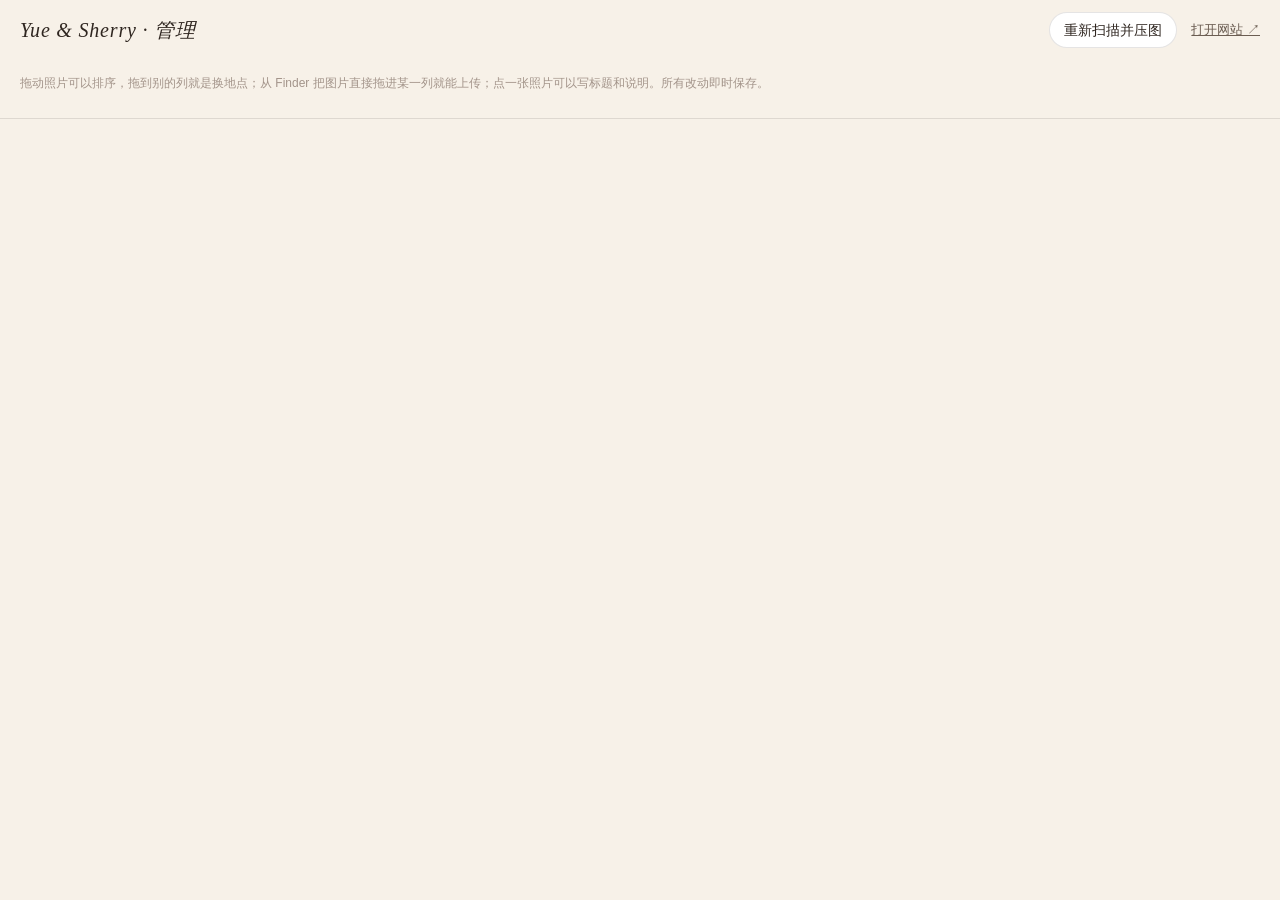
==== scripts/admin.html @ b2327e75 "Yue & Sherry 摄影网站：首页、作品画廊、管理面板 Co-Authored-By: Claude Fable 5.1 <noreply@anthropic.com>" ====
<!DOCTYPE html>
<html lang="zh-CN">
<head>
<meta charset="UTF-8">
<meta name="viewport" content="width=device-width, initial-scale=1">
<title>管理 · Yue &amp; Sherry</title>
<style>
  :root { --cream:#f7f1e8; --deep:#efe6d8; --ink:#2f2620; --soft:#6b5d52; --faint:#a3948a; --accent:#b5614a; --line:rgba(47,38,32,.12); }
  * { box-sizing:border-box; }
  body { margin:0; background:var(--cream); color:var(--ink); font:14px/1.6 -apple-system, "PingFang SC", "Noto Sans SC", sans-serif; height:100vh; display:flex; flex-direction:column; overflow:hidden; }
  button { font:inherit; cursor:pointer; border:1px solid var(--line); background:#fff; color:var(--ink); padding:6px 14px; border-radius:999px; }
  button:hover { border-color:var(--ink); }
  button.primary { background:var(--ink); color:var(--cream); border-color:var(--ink); }
  button.danger { color:var(--accent); }
  input, textarea { font:inherit; width:100%; padding:8px 10px; border:1px solid var(--line); border-radius:6px; background:#fff; color:var(--ink); }
  textarea { resize:vertical; min-height:80px; }

  header { display:flex; align-items:center; gap:14px; padding:12px 20px; border-bottom:1px solid var(--line); background:var(--cream); flex-wrap:wrap; }
  header h1 { font:300 20px Georgia, serif; font-style:italic; margin:0 18px 0 0; letter-spacing:.04em; }
  .tabs { display:flex; gap:4px; }
  .tab { border:0; background:none; color:var(--soft); }
  .tab.on { background:var(--ink); color:var(--cream); }
  .spacer { flex:1; }
  header a { color:var(--soft); font-size:13px; }
  .hint { font-size:12px; color:var(--faint); width:100%; }

  main { flex:1; display:flex; overflow:hidden; }
  .board { flex:1; display:flex; gap:16px; padding:18px 20px; overflow-x:auto; align-items:flex-start; }
  .col { flex:0 0 340px; background:var(--deep); border-radius:12px; display:flex; flex-direction:column; max-height:100%; transition:box-shadow .15s; }
  .col.drop { box-shadow:0 0 0 2px var(--accent) inset; }
  .col-head { display:flex; align-items:baseline; gap:8px; padding:12px 14px 8px; }
  .col-head h2 { margin:0; font-size:16px; font-weight:500; letter-spacing:.1em; }
  .col-head .n { color:var(--faint); font-size:12px; }
  .col-head .rename { margin-left:auto; border:0; background:none; color:var(--faint); padding:0 4px; font-size:12px; }
  .grid { display:grid; grid-template-columns:repeat(3, 1fr); grid-auto-rows:100px; gap:6px; padding:0 10px 12px; overflow-y:auto; min-height:120px; flex:1 1 auto; }
  .ph { position:relative; height:100px; background:#ddd; border-radius:6px; overflow:hidden; cursor:grab; }
  .ph img { width:100%; height:100%; object-fit:cover; display:block; pointer-events:none; }
  .ph .t { position:absolute; left:0; right:0; bottom:0; padding:12px 6px 4px; font-size:11px; color:#fff; background:linear-gradient(transparent, rgba(0,0,0,.6)); white-space:nowrap; overflow:hidden; text-overflow:ellipsis; }
  .ph.sel { outline:3px solid var(--accent); }
  .sortable-ghost { opacity:.3; }
  .sortable-chosen { cursor:grabbing; }
  .empty { grid-column:1/-1; grid-row:span 2; color:var(--faint); font-size:12px; text-align:center; padding:30px 10px; border:1px dashed var(--line); border-radius:8px; }
  .col-new { flex:0 0 240px; background:none; border:1px dashed var(--line); border-radius:12px; padding:14px; display:flex; flex-direction:column; gap:8px; }
  .col-new input { background:transparent; }

  aside { width:360px; border-left:1px solid var(--line); background:#fff; padding:18px; overflow-y:auto; display:none; flex-direction:column; gap:12px; }
  aside.open { display:flex; }
  aside img { width:100%; max-height:300px; object-fit:contain; background:var(--deep); border-radius:8px; }
  aside label { font-size:12px; color:var(--soft); display:block; margin-bottom:4px; }
  aside .meta { font-size:12px; color:var(--faint); }
  aside .row { display:flex; gap:8px; justify-content:space-between; margin-top:auto; }

  .toast { position:fixed; left:50%; bottom:24px; transform:translateX(-50%); background:var(--ink); color:var(--cream); padding:10px 18px; border-radius:999px; font-size:13px; opacity:0; transition:opacity .2s; pointer-events:none; max-width:80vw; white-space:pre-wrap; }
  .toast.show { opacity:1; }
  .busy { position:fixed; inset:0; background:rgba(247,241,232,.6); display:none; align-items:center; justify-content:center; font-size:15px; color:var(--soft); z-index:5; }
  .busy.show { display:flex; }
</style>
</head>
<body>
<header>
  <h1>Yue &amp; Sherry · 管理</h1>
  <div class="tabs" id="tabs"></div>
  <span class="spacer"></span>
  <button id="rescan">重新扫描并压图</button>
  <a href="/" target="_blank">打开网站 ↗</a>
  <p class="hint">拖动照片可以排序，拖到别的列就是换地点；从 Finder 把图片直接拖进某一列就能上传；点一张照片可以写标题和说明。所有改动即时保存。</p>
</header>

<main>
  <div class="board" id="board"></div>
  <aside id="panel">
    <img id="p-img" src="" alt="">
    <p class="meta" id="p-meta"></p>
    <div><label>标题</label><input id="p-title"></div>
    <div><label>日期（随意格式，如 2025 春）</label><input id="p-date"></div>
    <div><label>一句话说明（显示在大图下方）</label><textarea id="p-note"></textarea></div>
    <div class="row">
      <button class="danger" id="p-remove">移出网站</button>
      <button id="p-close">关闭</button>
    </div>
  </aside>
</main>

<div class="toast" id="toast"></div>
<div class="busy" id="busy">处理中…</div>

<script src="https://cdnjs.cloudflare.com/ajax/libs/Sortable/1.15.2/Sortable.min.js"></script>
<script>
const AUTHORS = ['越越', 'Sherry'];
let S = { photos: [], places: {} };
let author = localStorage.getItem('admin.author') || AUTHORS[0];
let selected = null;

const $ = id => document.getElementById(id);
const toast = (msg, ms = 2200) => { const t = $('toast'); t.textContent = msg; t.classList.add('show'); clearTimeout(t._h); t._h = setTimeout(() => t.classList.remove('show'), ms); };
const busy = on => $('busy').classList.toggle('show', on);

async function api(path, body, method = 'POST') {
  const r = await fetch(path, { method, headers: { 'Content-Type': 'application/json' }, body: body ? JSON.stringify(body) : undefined });
  const j = await r.json();
  if (j.error) throw new Error(j.error);
  return j;
}

/* ---------- 渲染 ---------- */
function renderTabs() {
  const names = [...new Set([...AUTHORS, ...Object.keys(S.places)])];
  $('tabs').innerHTML = names.map(a => `<button class="tab ${a === author ? 'on' : ''}" data-a="${a}">${a} <span style="opacity:.6">${S.photos.filter(p => p.author === a).length}</span></button>`).join('');
  $('tabs').querySelectorAll('.tab').forEach(b => b.onclick = () => { author = b.dataset.a; localStorage.setItem('admin.author', author); render(); });
}

function renderBoard() {
  const board = $('board');
  board.innerHTML = '';
  const places = [...(S.places[author] || [])];
  S.photos.filter(p => p.author === author).forEach(p => { if (!places.includes(p.place)) places.push(p.place); });
  // 按 photos.js 里出现顺序排列地点
  const order = {}; S.photos.filter(p => p.author === author).forEach((p, i) => { if (!(p.place in order)) order[p.place] = i; });
  places.sort((a, b) => (order[a] ?? 1e9) - (order[b] ?? 1e9));

  places.forEach(place => {
    const pics = S.photos.filter(p => p.author === author && p.place === place);
    const col = document.createElement('section');
    col.className = 'col'; col.dataset.place = place;
    col.innerHTML = `<div class="col-head"><h2>${place}</h2><span class="n">${pics.length}</span></div><div class="grid"></div>`;
    const grid = col.querySelector('.grid');
    if (!pics.length) grid.innerHTML = `<div class="empty">把照片拖到这里<br>或从 Finder 拖图片进来上传</div>`;
    pics.forEach(p => {
      const d = document.createElement('div');
      d.className = 'ph' + (selected === p.src ? ' sel' : ''); d.dataset.src = p.src;
      d.innerHTML = `<img src="${p.thumb}" loading="lazy" alt="">${p.title ? `<div class="t">${p.title}</div>` : ''}`;
      d.onclick = () => select(p.src);
      grid.appendChild(d);
    });
    new Sortable(grid, {
      group: 'photos', animation: 150, draggable: '.ph', forceFallback: true, fallbackTolerance: 4,
      onEnd: () => { grid.querySelector('.empty')?.remove(); saveLayout(); },
    });
    // Finder 文件拖入上传
    ['dragenter', 'dragover'].forEach(ev => col.addEventListener(ev, e => {
      if ([...e.dataTransfer.types].includes('Files')) { e.preventDefault(); col.classList.add('drop'); }
    }));
    col.addEventListener('dragleave', () => col.classList.remove('drop'));
    col.addEventListener('drop', e => {
      col.classList.remove('drop');
      if (!e.dataTransfer.files?.length) return;
      e.preventDefault(); upload(place, [...e.dataTransfer.files]);
    });
    board.appendChild(col);
  });

  const add = document.createElement('div');
  add.className = 'col-new';
  add.innerHTML = `<strong style="font-weight:500">新建地点</strong><input id="new-place" placeholder="例如：青岛 / 泰山 / 家里"><button class="primary" id="new-place-btn">给 ${author} 新建</button>`;
  board.appendChild(add);
  const doAdd = async () => {
    const name = $('new-place').value.trim(); if (!name) return;
    try { S = await api('/api/place', { author, name }); render(); toast(`已新建「${name}」`); }
    catch (err) { toast('失败：' + err.message); }
  };
  $('new-place-btn').onclick = doAdd;
  $('new-place').onkeydown = e => { if (e.key === 'Enter') doAdd(); };
}

function render() { renderTabs(); renderBoard(); }

/* ---------- 保存排版（顺序 + 地点） ---------- */
let saveTimer = null;
function saveLayout() {
  clearTimeout(saveTimer);
  saveTimer = setTimeout(async () => {
    const layout = {};
    document.querySelectorAll('.col').forEach(col => {
      layout[col.dataset.place] = [...col.querySelectorAll('.ph')].map(d => d.dataset.src);
    });
    try { busy(true); S = await api('/api/layout', { author, layout }); render(); toast('已保存'); }
    catch (err) { toast('保存失败：' + err.message, 5000); S = await api('/api/state', null, 'GET'); render(); }
    finally { busy(false); }
  }, 250);
}

/* ---------- 上传 ---------- */
async function upload(place, files) {
  const ok = files.filter(f => /\.(jpe?g|png|heic|tiff?|webp)$/i.test(f.name));
  if (!ok.length) return toast('没有可用的图片文件');
  busy(true);
  try {
    for (const [i, f] of ok.entries()) {
      $('busy').textContent = `上传中 ${i + 1}/${ok.length}：${f.name}`;
      const r = await fetch(`/api/upload?author=${encodeURIComponent(author)}&place=${encodeURIComponent(place)}&name=${encodeURIComponent(f.name)}`, { method: 'POST', body: f });
      const j = await r.json(); if (j.error) throw new Error(j.error);
    }
    $('busy').textContent = '压图中…';
    S = await api('/api/rebuild', {}); render(); toast(`已加入 ${ok.length} 张到「${place}」`);
  } catch (err) { toast('上传失败：' + err.message, 5000); }
  finally { busy(false); $('busy').textContent = '处理中…'; }
}

/* ---------- 编辑面板 ---------- */
function select(src) {
  selected = src;
  const p = S.photos.find(x => x.src === src); if (!p) return;
  document.querySelectorAll('.ph').forEach(d => d.classList.toggle('sel', d.dataset.src === src));
  $('panel').classList.add('open');
  $('p-img').src = p.src;
  $('p-meta').textContent = `${p.author} · ${p.place} · ${p.file || ''} · ${p.w}×${p.h}`;
  $('p-title').value = p.title || ''; $('p-date').value = p.date || ''; $('p-note').value = p.note || '';
}
async function saveFields() {
  if (!selected) return;
  const p = S.photos.find(x => x.src === selected); if (!p) return;
  const data = { src: selected, title: $('p-title').value, date: $('p-date').value, note: $('p-note').value };
  if (data.title === p.title && data.date === p.date && data.note === p.note) return;
  Object.assign(p, data);
  try { await api('/api/update', data); toast('已保存'); renderBoard(); }
  catch (err) { toast('保存失败：' + err.message, 5000); }
}
['p-title', 'p-date', 'p-note'].forEach(id => { $(id).addEventListener('change', saveFields); $(id).addEventListener('blur', saveFields); });
$('p-close').onclick = () => { selected = null; $('panel').classList.remove('open'); document.querySelectorAll('.ph.sel').forEach(d => d.classList.remove('sel')); };
$('p-remove').onclick = async () => {
  if (!selected) return;
  const p = S.photos.find(x => x.src === selected);
  try { busy(true); S = await api('/api/remove', { src: selected }); $('p-close').onclick(); render(); toast(`已移出，原图放在 originals/_已移除/${p.author}/${p.place}/`); }
  catch (err) { toast('失败：' + err.message, 5000); }
  finally { busy(false); }
};
$('rescan').onclick = async () => {
  try { busy(true); const r = await api('/api/rebuild', {}); S = r; render(); toast(r.log.slice(-3).join('\n'), 4000); }
  catch (err) { toast('失败：' + err.message, 5000); }
  finally { busy(false); }
};

/* ---------- 启动 ---------- */
(async () => { S = await api('/api/state', null, 'GET'); render(); })();
</script>
</body>
</html>
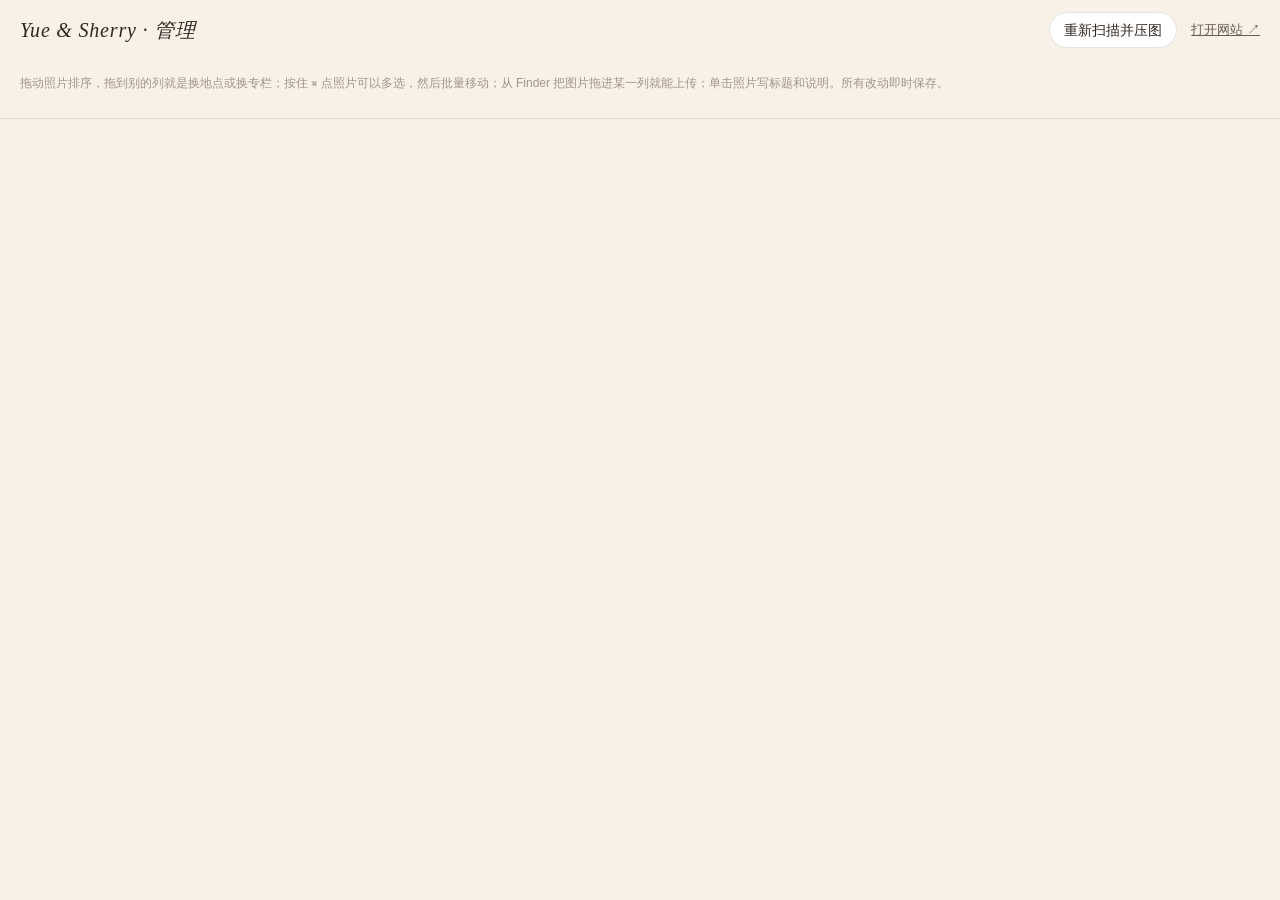
==== commit 0fb5f0f1: "新增「合照」专栏；管理面板支持三个专栏并排、⌘多选批量移动、跨专栏拖拽 Co-Authored-By: Claude Fable 5.1 <noreply@anthropic.com>" ====
--- a/scripts/admin.html
+++ b/scripts/admin.html
@@ -26,10 +26,10 @@
 
   main { flex:1; display:flex; overflow:hidden; }
   .board { flex:1; display:flex; gap:16px; padding:18px 20px; overflow-x:auto; align-items:flex-start; }
-  .col { flex:0 0 340px; background:var(--deep); border-radius:12px; display:flex; flex-direction:column; max-height:100%; transition:box-shadow .15s; }
+  .col { flex:0 0 330px; background:var(--deep); border-radius:12px; display:flex; flex-direction:column; max-height:100%; transition:box-shadow .15s; }
   .col.drop { box-shadow:0 0 0 2px var(--accent) inset; }
   .col-head { display:flex; align-items:baseline; gap:8px; padding:12px 14px 8px; }
-  .col-head h2 { margin:0; font-size:16px; font-weight:500; letter-spacing:.1em; }
+  .col-head h2 { margin:0; font-size:15px; font-weight:500; letter-spacing:.1em; }
   .col-head .n { color:var(--faint); font-size:12px; }
   .col-head .rename { margin-left:auto; border:0; background:none; color:var(--faint); padding:0 4px; font-size:12px; }
   .grid { display:grid; grid-template-columns:repeat(3, 1fr); grid-auto-rows:100px; gap:6px; padding:0 10px 12px; overflow-y:auto; min-height:120px; flex:1 1 auto; }
@@ -50,6 +50,20 @@
   aside .meta { font-size:12px; color:var(--faint); }
   aside .row { display:flex; gap:8px; justify-content:space-between; margin-top:auto; }
 
+
+  .group { display:flex; flex-direction:column; gap:10px; max-height:100%; }
+  .group-head { display:flex; align-items:baseline; gap:10px; padding:0 4px; }
+  .group-head h2 { margin:0; font:300 22px Georgia, serif; letter-spacing:.08em; }
+  .group-head .n { color:var(--faint); font-size:12px; }
+  .cols { display:flex; gap:12px; align-items:flex-start; min-height:0; flex:1; }
+  .group + .group { border-left:1px solid var(--line); padding-left:16px; }
+  .ph.ms { outline:3px solid #3b7ddd; outline-offset:-3px; }
+  .ph.ms::after { content:"✓"; position:absolute; top:4px; left:4px; width:18px; height:18px; border-radius:50%; background:#3b7ddd; color:#fff; font-size:12px; line-height:18px; text-align:center; }
+  .selbar { display:none; align-items:center; gap:10px; padding:8px 20px; background:#3b7ddd; color:#fff; font-size:13px; }
+  .selbar.show { display:flex; }
+  .selbar select { font:inherit; padding:5px 8px; border-radius:6px; border:0; }
+  .selbar button { border-color:rgba(255,255,255,.5); background:rgba(255,255,255,.15); color:#fff; }
+  .selbar .x { margin-left:auto; border:0; background:none; }
   .toast { position:fixed; left:50%; bottom:24px; transform:translateX(-50%); background:var(--ink); color:var(--cream); padding:10px 18px; border-radius:999px; font-size:13px; opacity:0; transition:opacity .2s; pointer-events:none; max-width:80vw; white-space:pre-wrap; }
   .toast.show { opacity:1; }
   .busy { position:fixed; inset:0; background:rgba(247,241,232,.6); display:none; align-items:center; justify-content:center; font-size:15px; color:var(--soft); z-index:5; }
@@ -63,8 +77,15 @@
   <span class="spacer"></span>
   <button id="rescan">重新扫描并压图</button>
   <a href="/" target="_blank">打开网站 ↗</a>
-  <p class="hint">拖动照片可以排序，拖到别的列就是换地点；从 Finder 把图片直接拖进某一列就能上传；点一张照片可以写标题和说明。所有改动即时保存。</p>
+  <p class="hint">拖动照片排序，拖到别的列就是换地点或换专栏；按住 ⌘ 点照片可以多选，然后批量移动；从 Finder 把图片拖进某一列就能上传；单击照片写标题和说明。所有改动即时保存。</p>
 </header>
+
+<div class="selbar" id="selbar">
+  已选 <strong id="sel-n">0</strong> 张 → 移到
+  <select id="sel-target"></select>
+  <button id="sel-go">移动</button>
+  <button class="x" id="sel-clear">取消选择 ✕</button>
+</div>
 
 <main>
   <div class="board" id="board"></div>
@@ -86,10 +107,11 @@
 
 <script src="https://cdnjs.cloudflare.com/ajax/libs/Sortable/1.15.2/Sortable.min.js"></script>
 <script>
-const AUTHORS = ['越越', 'Sherry'];
+const AUTHORS = ['越越', 'Sherry', '合照'];
 let S = { photos: [], places: {} };
-let author = localStorage.getItem('admin.author') || AUTHORS[0];
-let selected = null;
+let view = localStorage.getItem('admin.view') || 'all';   // all | 作者名
+let selected = null;                 // 正在编辑的
+let multi = new Set();               // 多选的 src
 
 const $ = id => document.getElementById(id);
 const toast = (msg, ms = 2200) => { const t = $('toast'); t.textContent = msg; t.classList.add('show'); clearTimeout(t._h); t._h = setTimeout(() => t.classList.remove('show'), ms); };
@@ -102,85 +124,129 @@
   return j;
 }
 
+const allAuthors = () => [...new Set([...AUTHORS, ...Object.keys(S.places)])];
+function placesOf(author) {
+  const places = [...(S.places[author] || [])];
+  S.photos.filter(p => p.author === author).forEach(p => { if (!places.includes(p.place)) places.push(p.place); });
+  const order = {}; S.photos.filter(p => p.author === author).forEach((p, i) => { if (!(p.place in order)) order[p.place] = i; });
+  return places.sort((a, b) => (order[a] ?? 1e9) - (order[b] ?? 1e9));
+}
+
 /* ---------- 渲染 ---------- */
 function renderTabs() {
-  const names = [...new Set([...AUTHORS, ...Object.keys(S.places)])];
-  $('tabs').innerHTML = names.map(a => `<button class="tab ${a === author ? 'on' : ''}" data-a="${a}">${a} <span style="opacity:.6">${S.photos.filter(p => p.author === a).length}</span></button>`).join('');
-  $('tabs').querySelectorAll('.tab').forEach(b => b.onclick = () => { author = b.dataset.a; localStorage.setItem('admin.author', author); render(); });
+  const names = ['all', ...allAuthors()];
+  $('tabs').innerHTML = names.map(a => `<button class="tab ${a === view ? 'on' : ''}" data-a="${a}">${a === 'all' ? '全部' : a} <span style="opacity:.6">${a === 'all' ? S.photos.length : S.photos.filter(p => p.author === a).length}</span></button>`).join('');
+  $('tabs').querySelectorAll('.tab').forEach(b => b.onclick = () => { view = b.dataset.a; localStorage.setItem('admin.view', view); render(); });
 }
 
 function renderBoard() {
   const board = $('board');
   board.innerHTML = '';
-  const places = [...(S.places[author] || [])];
-  S.photos.filter(p => p.author === author).forEach(p => { if (!places.includes(p.place)) places.push(p.place); });
-  // 按 photos.js 里出现顺序排列地点
-  const order = {}; S.photos.filter(p => p.author === author).forEach((p, i) => { if (!(p.place in order)) order[p.place] = i; });
-  places.sort((a, b) => (order[a] ?? 1e9) - (order[b] ?? 1e9));
-
-  places.forEach(place => {
-    const pics = S.photos.filter(p => p.author === author && p.place === place);
-    const col = document.createElement('section');
-    col.className = 'col'; col.dataset.place = place;
-    col.innerHTML = `<div class="col-head"><h2>${place}</h2><span class="n">${pics.length}</span></div><div class="grid"></div>`;
-    const grid = col.querySelector('.grid');
-    if (!pics.length) grid.innerHTML = `<div class="empty">把照片拖到这里<br>或从 Finder 拖图片进来上传</div>`;
-    pics.forEach(p => {
-      const d = document.createElement('div');
-      d.className = 'ph' + (selected === p.src ? ' sel' : ''); d.dataset.src = p.src;
-      d.innerHTML = `<img src="${p.thumb}" loading="lazy" alt="">${p.title ? `<div class="t">${p.title}</div>` : ''}`;
-      d.onclick = () => select(p.src);
-      grid.appendChild(d);
+  const authors = view === 'all' ? allAuthors() : [view];
+
+  authors.forEach(author => {
+    const group = document.createElement('section');
+    group.className = 'group'; group.dataset.author = author;
+    const n = S.photos.filter(p => p.author === author).length;
+    group.innerHTML = `<div class="group-head"><h2>${author}</h2><span class="n">${n} 张</span></div><div class="cols"></div>`;
+    const cols = group.querySelector('.cols');
+
+    placesOf(author).forEach(place => {
+      const pics = S.photos.filter(p => p.author === author && p.place === place);
+      const col = document.createElement('div');
+      col.className = 'col'; col.dataset.place = place; col.dataset.author = author;
+      col.innerHTML = `<div class="col-head"><h2>${place}</h2><span class="n">${pics.length}</span></div><div class="grid"></div>`;
+      const grid = col.querySelector('.grid');
+      if (!pics.length) grid.innerHTML = `<div class="empty">把照片拖到这里<br>或从 Finder 拖图片进来上传</div>`;
+      pics.forEach(p => {
+        const d = document.createElement('div');
+        d.className = 'ph' + (selected === p.src ? ' sel' : '') + (multi.has(p.src) ? ' ms' : ''); d.dataset.src = p.src;
+        d.innerHTML = `<img src="${p.thumb}" loading="lazy" alt="">${p.title ? `<div class="t">${p.title}</div>` : ''}`;
+        d.onclick = e => { if (e.metaKey || e.ctrlKey || e.shiftKey) toggleMulti(p.src, d); else select(p.src); };
+        grid.appendChild(d);
+      });
+      new Sortable(grid, {
+        group: 'photos', animation: 150, draggable: '.ph', forceFallback: true, fallbackTolerance: 4,
+        onEnd: evt => { grid.querySelector('.empty')?.remove(); evt.to.querySelector('.empty')?.remove(); saveLayout(); },
+      });
+      ['dragenter', 'dragover'].forEach(ev => col.addEventListener(ev, e => {
+        if ([...e.dataTransfer.types].includes('Files')) { e.preventDefault(); col.classList.add('drop'); }
+      }));
+      col.addEventListener('dragleave', () => col.classList.remove('drop'));
+      col.addEventListener('drop', e => {
+        col.classList.remove('drop');
+        if (!e.dataTransfer.files?.length) return;
+        e.preventDefault(); upload(author, place, [...e.dataTransfer.files]);
+      });
+      cols.appendChild(col);
     });
-    new Sortable(grid, {
-      group: 'photos', animation: 150, draggable: '.ph', forceFallback: true, fallbackTolerance: 4,
-      onEnd: () => { grid.querySelector('.empty')?.remove(); saveLayout(); },
-    });
-    // Finder 文件拖入上传
-    ['dragenter', 'dragover'].forEach(ev => col.addEventListener(ev, e => {
-      if ([...e.dataTransfer.types].includes('Files')) { e.preventDefault(); col.classList.add('drop'); }
-    }));
-    col.addEventListener('dragleave', () => col.classList.remove('drop'));
-    col.addEventListener('drop', e => {
-      col.classList.remove('drop');
-      if (!e.dataTransfer.files?.length) return;
-      e.preventDefault(); upload(place, [...e.dataTransfer.files]);
-    });
-    board.appendChild(col);
+
+    const add = document.createElement('div');
+    add.className = 'col-new';
+    add.innerHTML = `<strong style="font-weight:500">新建地点</strong><input placeholder="例如：青岛 / 泰山 / 家里"><button class="primary">给 ${author} 新建</button>`;
+    const inp = add.querySelector('input');
+    const doAdd = async () => {
+      const name = inp.value.trim(); if (!name) return;
+      try { S = await api('/api/place', { author, name }); render(); toast(`已给 ${author} 新建「${name}」`); }
+      catch (err) { toast('失败：' + err.message); }
+    };
+    add.querySelector('button').onclick = doAdd;
+    inp.onkeydown = e => { if (e.key === 'Enter') doAdd(); };
+    cols.appendChild(add);
+    board.appendChild(group);
   });
-
-  const add = document.createElement('div');
-  add.className = 'col-new';
-  add.innerHTML = `<strong style="font-weight:500">新建地点</strong><input id="new-place" placeholder="例如：青岛 / 泰山 / 家里"><button class="primary" id="new-place-btn">给 ${author} 新建</button>`;
-  board.appendChild(add);
-  const doAdd = async () => {
-    const name = $('new-place').value.trim(); if (!name) return;
-    try { S = await api('/api/place', { author, name }); render(); toast(`已新建「${name}」`); }
-    catch (err) { toast('失败：' + err.message); }
-  };
-  $('new-place-btn').onclick = doAdd;
-  $('new-place').onkeydown = e => { if (e.key === 'Enter') doAdd(); };
-}
-
-function render() { renderTabs(); renderBoard(); }
-
-/* ---------- 保存排版（顺序 + 地点） ---------- */
+}
+
+function render() { renderTabs(); renderBoard(); renderSelbar(); }
+
+/* ---------- 多选 ---------- */
+function toggleMulti(src, el) {
+  if (multi.has(src)) multi.delete(src); else multi.add(src);
+  el.classList.toggle('ms', multi.has(src));
+  renderSelbar();
+}
+function renderSelbar() {
+  const bar = $('selbar');
+  bar.classList.toggle('show', multi.size > 0);
+  $('sel-n').textContent = multi.size;
+  const sel = $('sel-target'); const cur = sel.value;
+  sel.innerHTML = allAuthors().flatMap(a => placesOf(a).map(pl => `<option value="${a}/${pl}">${a} · ${pl}</option>`)).join('');
+  if ([...sel.options].some(o => o.value === cur)) sel.value = cur;
+}
+$('sel-clear').onclick = () => { multi.clear(); render(); };
+$('sel-go').onclick = async () => {
+  const [author, place] = $('sel-target').value.split('/');
+  if (!author || !multi.size) return;
+  // 目标列现有顺序 + 新加入的
+  const existing = S.photos.filter(p => p.author === author && p.place === place && !multi.has(p.src)).map(p => p.src);
+  const moving = S.photos.filter(p => multi.has(p.src)).map(p => p.src);
+  try {
+    busy(true);
+    S = await api('/api/layout', { layout: { [author]: { [place]: [...existing, ...moving] } } });
+    toast(`已把 ${moving.length} 张移到 ${author} · ${place}`);
+    multi.clear(); render();
+  } catch (err) { toast('移动失败：' + err.message, 5000); }
+  finally { busy(false); }
+};
+document.addEventListener('keydown', e => { if (e.key === 'Escape' && multi.size) { multi.clear(); render(); } });
+
+/* ---------- 保存排版（顺序 + 地点 + 专栏） ---------- */
 let saveTimer = null;
 function saveLayout() {
   clearTimeout(saveTimer);
   saveTimer = setTimeout(async () => {
     const layout = {};
     document.querySelectorAll('.col').forEach(col => {
-      layout[col.dataset.place] = [...col.querySelectorAll('.ph')].map(d => d.dataset.src);
+      (layout[col.dataset.author] ||= {})[col.dataset.place] = [...col.querySelectorAll('.ph')].map(d => d.dataset.src);
     });
-    try { busy(true); S = await api('/api/layout', { author, layout }); render(); toast('已保存'); }
+    try { busy(true); S = await api('/api/layout', { layout }); render(); toast('已保存'); }
     catch (err) { toast('保存失败：' + err.message, 5000); S = await api('/api/state', null, 'GET'); render(); }
     finally { busy(false); }
   }, 250);
 }
 
 /* ---------- 上传 ---------- */
-async function upload(place, files) {
+async function upload(author, place, files) {
   const ok = files.filter(f => /\.(jpe?g|png|heic|tiff?|webp)$/i.test(f.name));
   if (!ok.length) return toast('没有可用的图片文件');
   busy(true);
@@ -191,7 +257,7 @@
       const j = await r.json(); if (j.error) throw new Error(j.error);
     }
     $('busy').textContent = '压图中…';
-    S = await api('/api/rebuild', {}); render(); toast(`已加入 ${ok.length} 张到「${place}」`);
+    S = await api('/api/rebuild', {}); render(); toast(`已加入 ${ok.length} 张到 ${author} · ${place}`);
   } catch (err) { toast('上传失败：' + err.message, 5000); }
   finally { busy(false); $('busy').textContent = '处理中…'; }
 }
